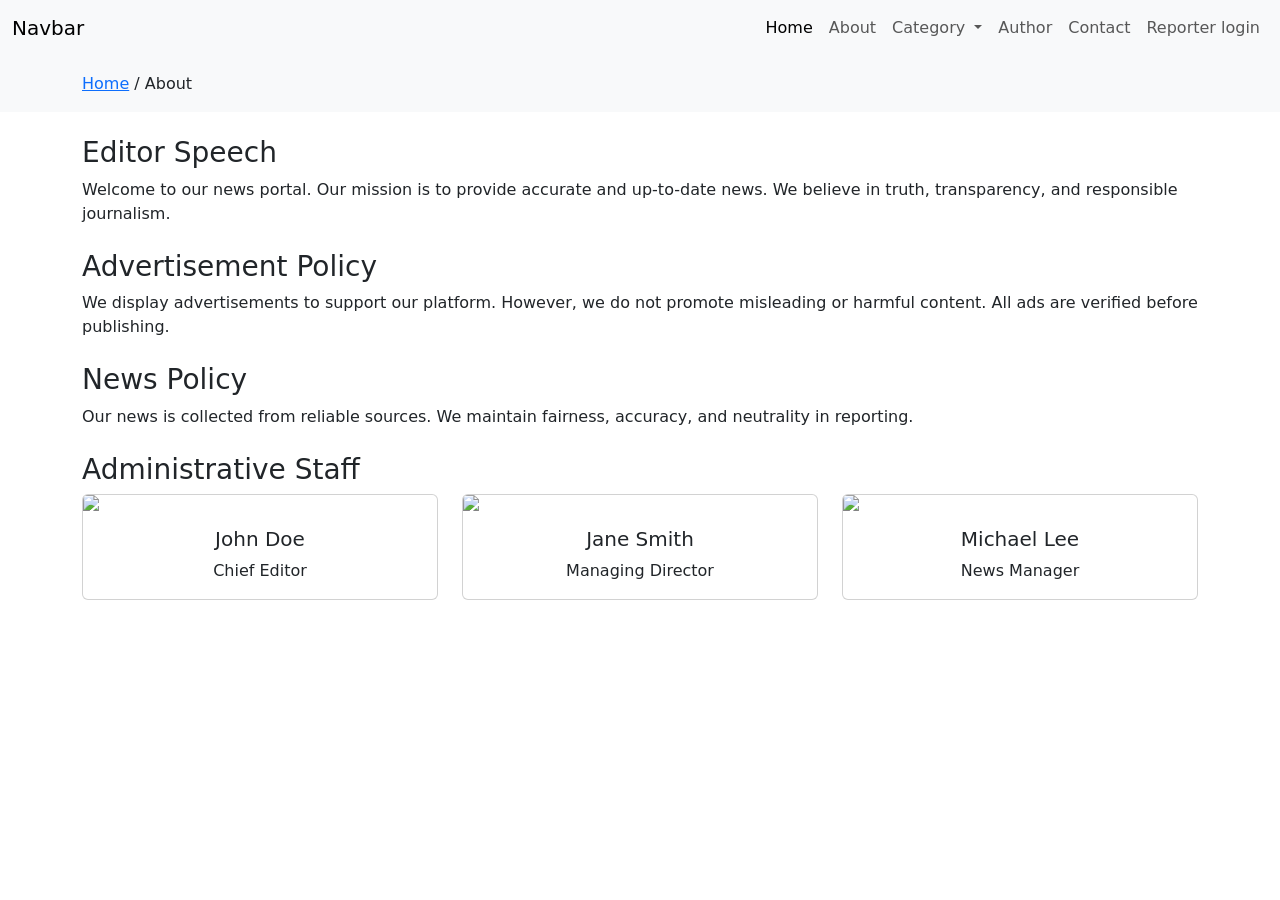
==== about.html @ a591629e "about page" ====
<!DOCTYPE html>
<html lang="en">
<head>
<meta charset="UTF-8">
<title>About Page</title>

<link href="https://cdn.jsdelivr.net/npm/bootstrap@5.3.0/dist/css/bootstrap.min.css" rel="stylesheet">
<link rel="stylesheet" href="css/style.css">
</head>

<body>

    <!-- Navbar -->
    <nav class="navbar navbar-expand-lg bg-body-tertiary">
        <div class="container-fluid">
            <a class="navbar-brand" href="#">Navbar</a>
            <button class="navbar-toggler" type="button" data-bs-toggle="collapse"
                data-bs-target="#navbarSupportedContent" aria-controls="navbarSupportedContent" aria-expanded="false"
                aria-label="Toggle navigation">
                <span class="navbar-toggler-icon"></span>
            </button>
            <div class="collapse navbar-collapse" id="navbarSupportedContent">
                <ul class="navbar-nav ms-auto mb-2 mb-lg-0">
                    <li class="nav-item">
                        <a class="nav-link active" aria-current="page" href="/index.html">Home</a>
                    </li>
                    <li class="nav-item">
                        <a class="nav-link" href="/about.html">About</a>
                    </li>
                    <li class="nav-item dropdown">
                        <a class="nav-link dropdown-toggle" href="#" role="button" data-bs-toggle="dropdown"
                            aria-expanded="false">
                            Category
                        </a>
                        <ul class="dropdown-menu">
                            <li><a class="dropdown-item" href="#">National</a></li>
                            <li><a class="dropdown-item" href="#">Politics</a></li>
                            <li><a class="dropdown-item" href="#">Sports</a></li>
                            <li><a class="dropdown-item" href="#">Education</a></li>
                            <li><a class="dropdown-item" href="#">Entertainment</a></li>

                        </ul>
                    </li>
                    <li class="nav-item">
                        <a class="nav-link" href="/author.html">Author</a>
                    </li>
                    <li class="nav-item">
                        <a class="nav-link" href="/contact.html">Contact</a>
                    </li>
                    <li class="nav-item">
                        <a class="nav-link" href="/login.html">Reporter login</a>
                    </li>

                </ul>

            </div>
        </div>
    </nav>

<!-- 🔴 Breadcrumb Section -->
<div class="bg-light p-3">
    <div class="container">
        <nav>
            <a href="index.html">Home</a> / <span>About</span>
        </nav>
    </div>
</div>

<!-- 🟢 Editor Speech Section -->
<div class="container mt-4">
    <h3>Editor Speech</h3>
    <p>
        Welcome to our news portal. Our mission is to provide accurate and up-to-date news.
        We believe in truth, transparency, and responsible journalism.
    </p>
</div>

<!-- 🟡 Advertisement Policy Section -->
<div class="container mt-4">
    <h3>Advertisement Policy</h3>
    <p>
        We display advertisements to support our platform. However, we do not promote misleading or harmful content.
        All ads are verified before publishing.
    </p>
</div>

<!-- 🔵 News Policy Section -->
<div class="container mt-4">
    <h3>News Policy</h3>
    <p>
        Our news is collected from reliable sources. We maintain fairness, accuracy, and neutrality in reporting.
    </p>
</div>

<!-- 🟣 Administrative Staff Section -->
<div class="container mt-4 mb-5">
    <h3>Administrative Staff</h3>

    <div class="row">

        <!-- Card 1 -->
        <div class="col-md-4">
            <div class="card">
                <img src="https://via.placeholder.com/300" class="card-img-top">
                <div class="card-body text-center">
                    <h5 class="card-title">John Doe</h5>
                    <p class="card-text">Chief Editor</p>
                </div>
            </div>
        </div>

        <!-- Card 2 -->
        <div class="col-md-4">
            <div class="card">
                <img src="https://via.placeholder.com/300" class="card-img-top">
                <div class="card-body text-center">
                    <h5 class="card-title">Jane Smith</h5>
                    <p class="card-text">Managing Director</p>
                </div>
            </div>
        </div>

        <!-- Card 3 -->
        <div class="col-md-4">
            <div class="card">
                <img src="https://via.placeholder.com/300" class="card-img-top">
                <div class="card-body text-center">
                    <h5 class="card-title">Michael Lee</h5>
                    <p class="card-text">News Manager</p>
                </div>
            </div>
        </div>

    </div>
</div>

</body>
</html>
---- css/style.css ----
.card-img{
    height: 200px;
}
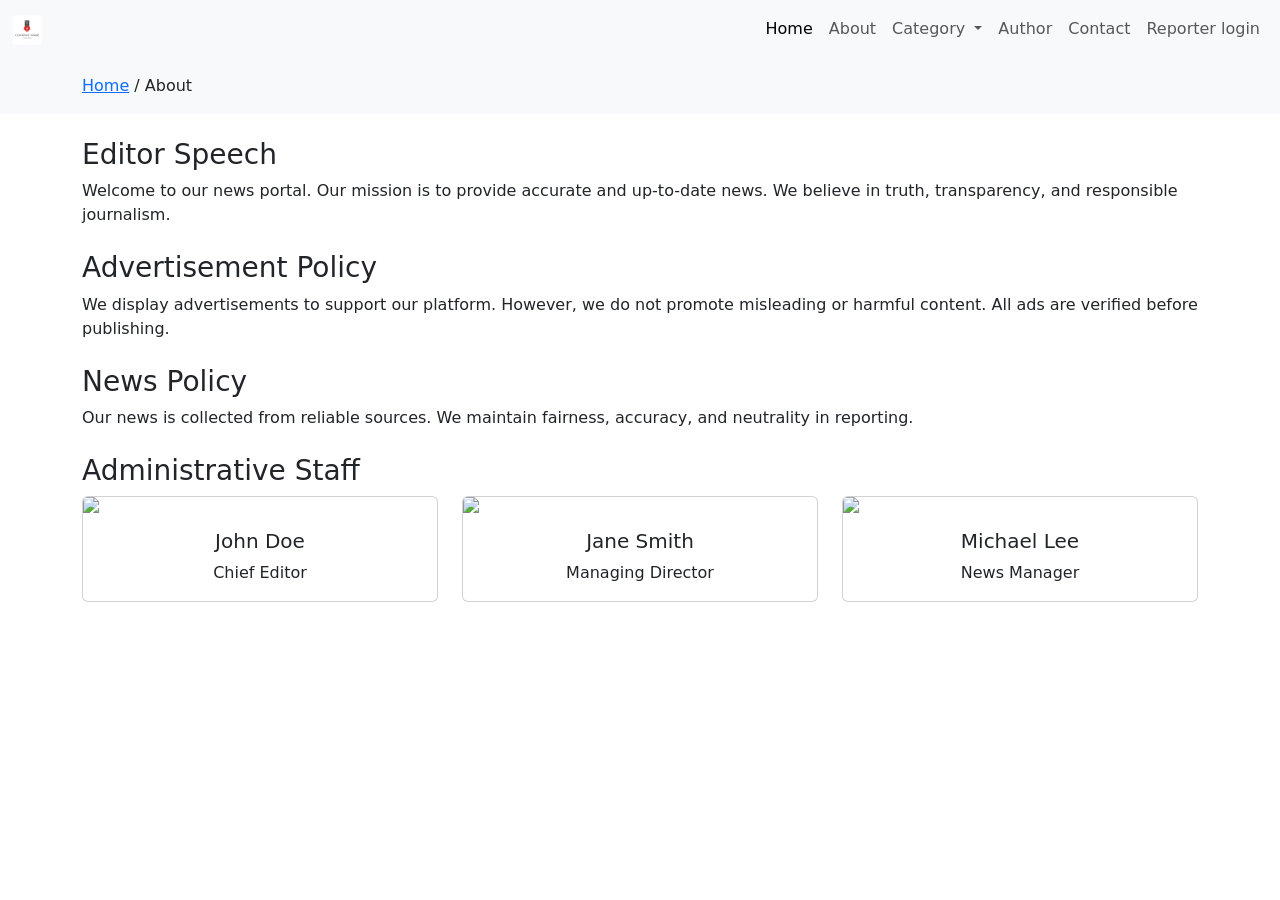
==== commit 146089c8: "setup navbar" ====
--- a/about.html
+++ b/about.html
@@ -10,10 +10,10 @@
 
 <body>
 
-    <!-- Navbar -->
+   <!-- Navbar -->
     <nav class="navbar navbar-expand-lg bg-body-tertiary">
         <div class="container-fluid">
-            <a class="navbar-brand" href="#">Navbar</a>
+            <a class="navbar-brand" href="#"><img class="nav-logo" src="/images/news1.png" alt=""></a>
             <button class="navbar-toggler" type="button" data-bs-toggle="collapse"
                 data-bs-target="#navbarSupportedContent" aria-controls="navbarSupportedContent" aria-expanded="false"
                 aria-label="Toggle navigation">
@@ -33,11 +33,11 @@
                             Category
                         </a>
                         <ul class="dropdown-menu">
-                            <li><a class="dropdown-item" href="#">National</a></li>
-                            <li><a class="dropdown-item" href="#">Politics</a></li>
-                            <li><a class="dropdown-item" href="#">Sports</a></li>
-                            <li><a class="dropdown-item" href="#">Education</a></li>
-                            <li><a class="dropdown-item" href="#">Entertainment</a></li>
+                            <li><a class="dropdown-item" href="/category.html">National</a></li>
+                            <li><a class="dropdown-item" href="/category.html">Politics</a></li>
+                            <li><a class="dropdown-item" href="/category.html">Sports</a></li>
+                            <li><a class="dropdown-item" href="/category.html">Education</a></li>
+                            <li><a class="dropdown-item" href="/category.html">Entertainment</a></li>
 
                         </ul>
                     </li>
@@ -56,8 +56,7 @@
             </div>
         </div>
     </nav>
-
-<!-- 🔴 Breadcrumb Section -->
+<!--  Breadcrumb Section -->
 <div class="bg-light p-3">
     <div class="container">
         <nav>
@@ -66,7 +65,7 @@
     </div>
 </div>
 
-<!-- 🟢 Editor Speech Section -->
+<!--  Editor Speech Section -->
 <div class="container mt-4">
     <h3>Editor Speech</h3>
     <p>
@@ -75,7 +74,7 @@
     </p>
 </div>
 
-<!-- 🟡 Advertisement Policy Section -->
+<!--  Advertisement Policy Section -->
 <div class="container mt-4">
     <h3>Advertisement Policy</h3>
     <p>
@@ -84,7 +83,7 @@
     </p>
 </div>
 
-<!-- 🔵 News Policy Section -->
+<!--  News Policy Section -->
 <div class="container mt-4">
     <h3>News Policy</h3>
     <p>
@@ -92,7 +91,7 @@
     </p>
 </div>
 
-<!-- 🟣 Administrative Staff Section -->
+<!--  Administrative Staff Section -->
 <div class="container mt-4 mb-5">
     <h3>Administrative Staff</h3>
 
@@ -134,5 +133,10 @@
     </div>
 </div>
 
+
+<script src="https://cdn.jsdelivr.net/npm/bootstrap@5.3.8/dist/js/bootstrap.bundle.min.js"
+        integrity="sha384-FKyoEForCGlyvwx9Hj09JcYn3nv7wiPVlz7YYwJrWVcXK/BmnVDxM+D2scQbITxI"
+        crossorigin="anonymous"></script>
+
 </body>
 </html>
--- a/css/style.css
+++ b/css/style.css
@@ -1,3 +1,12 @@
 .card-img{
     height: 200px;
+}
+
+.nav-logo{
+    height: 30px;
+}
+
+.hero-image{
+    height: 60vh;
+    width: 100%;
 }
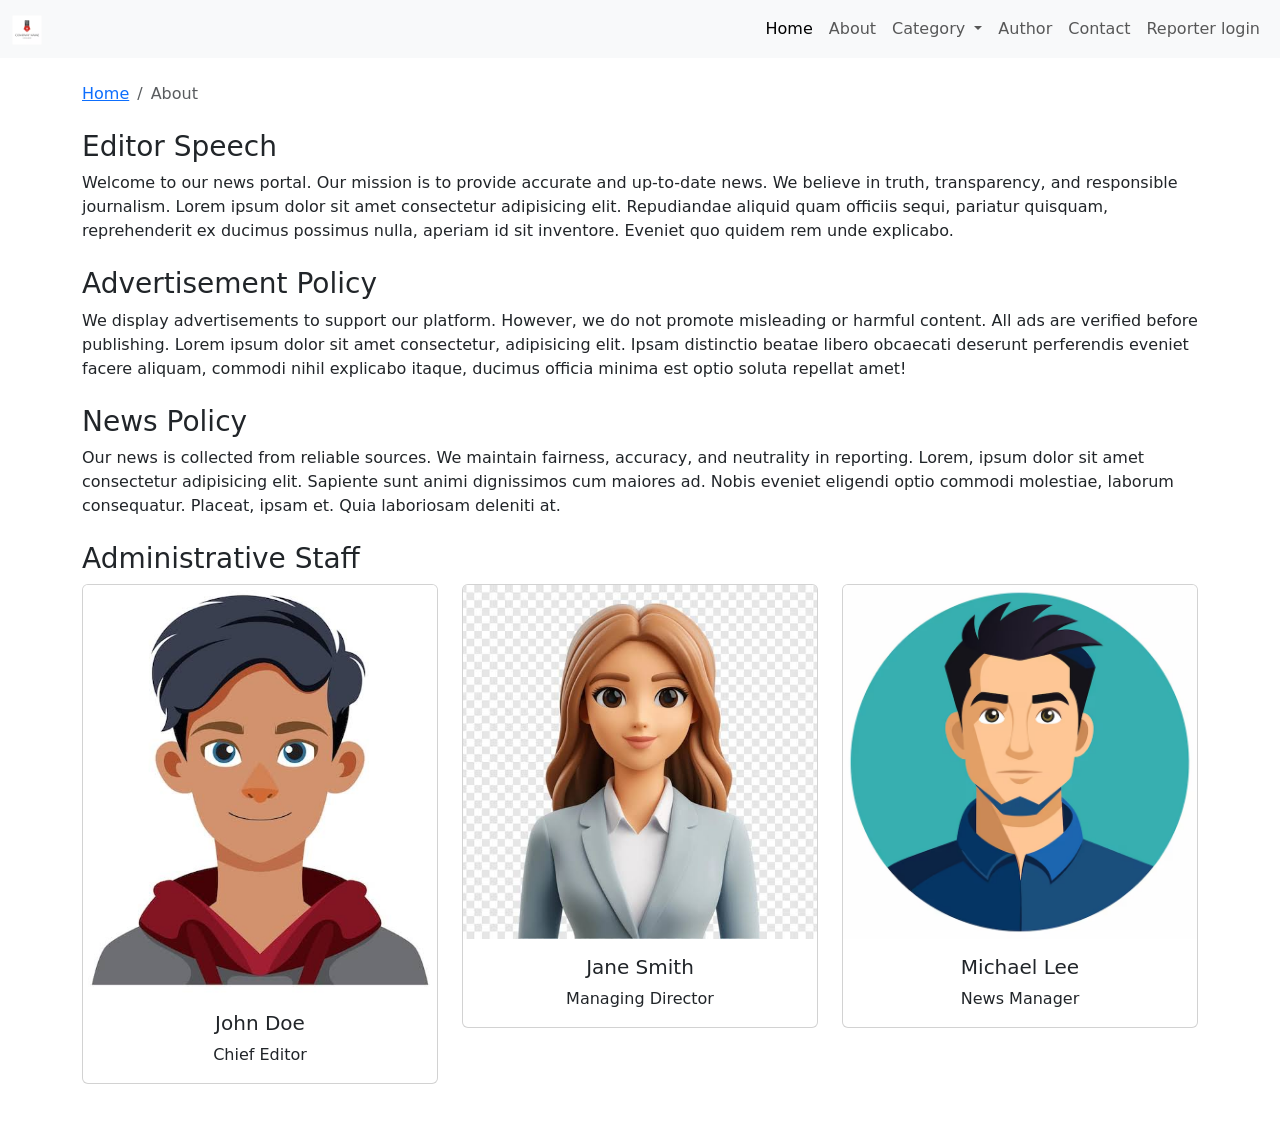
==== commit 764cb414: "contect form" ====
--- a/about.html
+++ b/about.html
@@ -1,16 +1,17 @@
 <!DOCTYPE html>
 <html lang="en">
+
 <head>
-<meta charset="UTF-8">
-<title>About Page</title>
-
-<link href="https://cdn.jsdelivr.net/npm/bootstrap@5.3.0/dist/css/bootstrap.min.css" rel="stylesheet">
-<link rel="stylesheet" href="css/style.css">
-</head>
+    <meta charset="utf-8">
+    <meta name="viewport" content="width=device-width, initial-scale=1">
+    <title>News Portal | About</title>
+    <link rel="stylesheet" href="/css/style.css">
+    <link href="https://cdn.jsdelivr.net/npm/bootstrap@5.3.8/dist/css/bootstrap.min.css" rel="stylesheet" integrity="sha384-sRIl4kxILFvY47J16cr9ZwB07vP4J8+LH7qKQnuqkuIAvNWLzeN8tE5YBujZqJLB" crossorigin="anonymous">
+  </head>
 
 <body>
 
-   <!-- Navbar -->
+    <!-- Navbar -->
     <nav class="navbar navbar-expand-lg bg-body-tertiary">
         <div class="container-fluid">
             <a class="navbar-brand" href="#"><img class="nav-logo" src="/images/news1.png" alt=""></a>
@@ -56,87 +57,89 @@
             </div>
         </div>
     </nav>
-<!--  Breadcrumb Section -->
-<div class="bg-light p-3">
-    <div class="container">
-        <nav>
-            <a href="index.html">Home</a> / <span>About</span>
+    <!--  Breadcrumb Section -->
+    <section class="container my-4">
+        <nav aria-label="breadcrumb">
+            <ol class="breadcrumb">
+                <li class="breadcrumb-item"><a href="#">Home</a></li>
+                <li class="breadcrumb-item active" aria-current="page">About</li>
+            </ol>
         </nav>
+    </section>
+
+    <!--  Editor Speech Section -->
+    <div class="container mt-4">
+        <h3>Editor Speech</h3>
+        <p>
+            Welcome to our news portal. Our mission is to provide accurate and up-to-date news.
+            We believe in truth, transparency, and responsible journalism. Lorem ipsum dolor sit amet consectetur adipisicing elit. Repudiandae aliquid quam officiis sequi, pariatur quisquam, reprehenderit ex ducimus possimus nulla, aperiam id sit inventore. Eveniet quo quidem rem unde explicabo.
+        </p>
     </div>
-</div>
 
-<!--  Editor Speech Section -->
-<div class="container mt-4">
-    <h3>Editor Speech</h3>
-    <p>
-        Welcome to our news portal. Our mission is to provide accurate and up-to-date news.
-        We believe in truth, transparency, and responsible journalism.
-    </p>
-</div>
+    <!--  Advertisement Policy Section -->
+    <div class="container mt-4">
+        <h3>Advertisement Policy</h3>
+        <p>
+            We display advertisements to support our platform. However, we do not promote misleading or harmful content.
+            All ads are verified before publishing. Lorem ipsum dolor sit amet consectetur, adipisicing elit. Ipsam distinctio beatae libero obcaecati deserunt perferendis eveniet facere aliquam, commodi nihil explicabo itaque, ducimus officia minima est optio soluta repellat amet!
+        </p>
+    </div>
 
-<!--  Advertisement Policy Section -->
-<div class="container mt-4">
-    <h3>Advertisement Policy</h3>
-    <p>
-        We display advertisements to support our platform. However, we do not promote misleading or harmful content.
-        All ads are verified before publishing.
-    </p>
-</div>
+    <!--  News Policy Section -->
+    <div class="container mt-4">
+        <h3>News Policy</h3>
+        <p>
+            Our news is collected from reliable sources. We maintain fairness, accuracy, and neutrality in reporting. Lorem, ipsum dolor sit amet consectetur adipisicing elit. Sapiente sunt animi dignissimos cum maiores ad. Nobis eveniet eligendi optio commodi molestiae, laborum consequatur. Placeat, ipsam et. Quia laboriosam deleniti at.
+        </p>
+    </div>
 
-<!--  News Policy Section -->
-<div class="container mt-4">
-    <h3>News Policy</h3>
-    <p>
-        Our news is collected from reliable sources. We maintain fairness, accuracy, and neutrality in reporting.
-    </p>
-</div>
+    <!--  Administrative Staff Section -->
+    <div class="container mt-4 mb-5">
+        <h3>Administrative Staff</h3>
 
-<!--  Administrative Staff Section -->
-<div class="container mt-4 mb-5">
-    <h3>Administrative Staff</h3>
+        <div class="row">
 
-    <div class="row">
-
-        <!-- Card 1 -->
-        <div class="col-md-4">
-            <div class="card">
-                <img src="https://via.placeholder.com/300" class="card-img-top">
-                <div class="card-body text-center">
-                    <h5 class="card-title">John Doe</h5>
-                    <p class="card-text">Chief Editor</p>
+            <!-- Card 1 -->
+            <div class="col-md-4">
+                <div class="card">
+                    <img src="/images/aev1.jpeg" class="card-img-top">
+                    <div class="card-body text-center">
+                        <h5 class="card-title">John Doe</h5>
+                        <p class="card-text">Chief Editor</p>
+                    </div>
                 </div>
             </div>
-        </div>
 
-        <!-- Card 2 -->
-        <div class="col-md-4">
-            <div class="card">
-                <img src="https://via.placeholder.com/300" class="card-img-top">
-                <div class="card-body text-center">
-                    <h5 class="card-title">Jane Smith</h5>
-                    <p class="card-text">Managing Director</p>
+            <!-- Card 2 -->
+            <div class="col-md-4">
+                <div class="card">
+                    <img src="/images/aev2.jpeg" class="card-img-top">
+                    <div class="card-body text-center">
+                        <h5 class="card-title">Jane Smith</h5>
+                        <p class="card-text">Managing Director</p>
+                    </div>
                 </div>
             </div>
-        </div>
 
-        <!-- Card 3 -->
-        <div class="col-md-4">
-            <div class="card">
-                <img src="https://via.placeholder.com/300" class="card-img-top">
-                <div class="card-body text-center">
-                    <h5 class="card-title">Michael Lee</h5>
-                    <p class="card-text">News Manager</p>
+            <!-- Card 3 -->
+            <div class="col-md-4">
+                <div class="card">
+                    <img src="/images/aev3.avif" class="card-img-top">
+                    <div class="card-body text-center">
+                        <h5 class="card-title">Michael Lee</h5>
+                        <p class="card-text">News Manager</p>
+                    </div>
                 </div>
             </div>
+
         </div>
-
     </div>
-</div>
 
 
-<script src="https://cdn.jsdelivr.net/npm/bootstrap@5.3.8/dist/js/bootstrap.bundle.min.js"
+    <script src="https://cdn.jsdelivr.net/npm/bootstrap@5.3.8/dist/js/bootstrap.bundle.min.js"
         integrity="sha384-FKyoEForCGlyvwx9Hj09JcYn3nv7wiPVlz7YYwJrWVcXK/BmnVDxM+D2scQbITxI"
         crossorigin="anonymous"></script>
 
 </body>
+
 </html>
